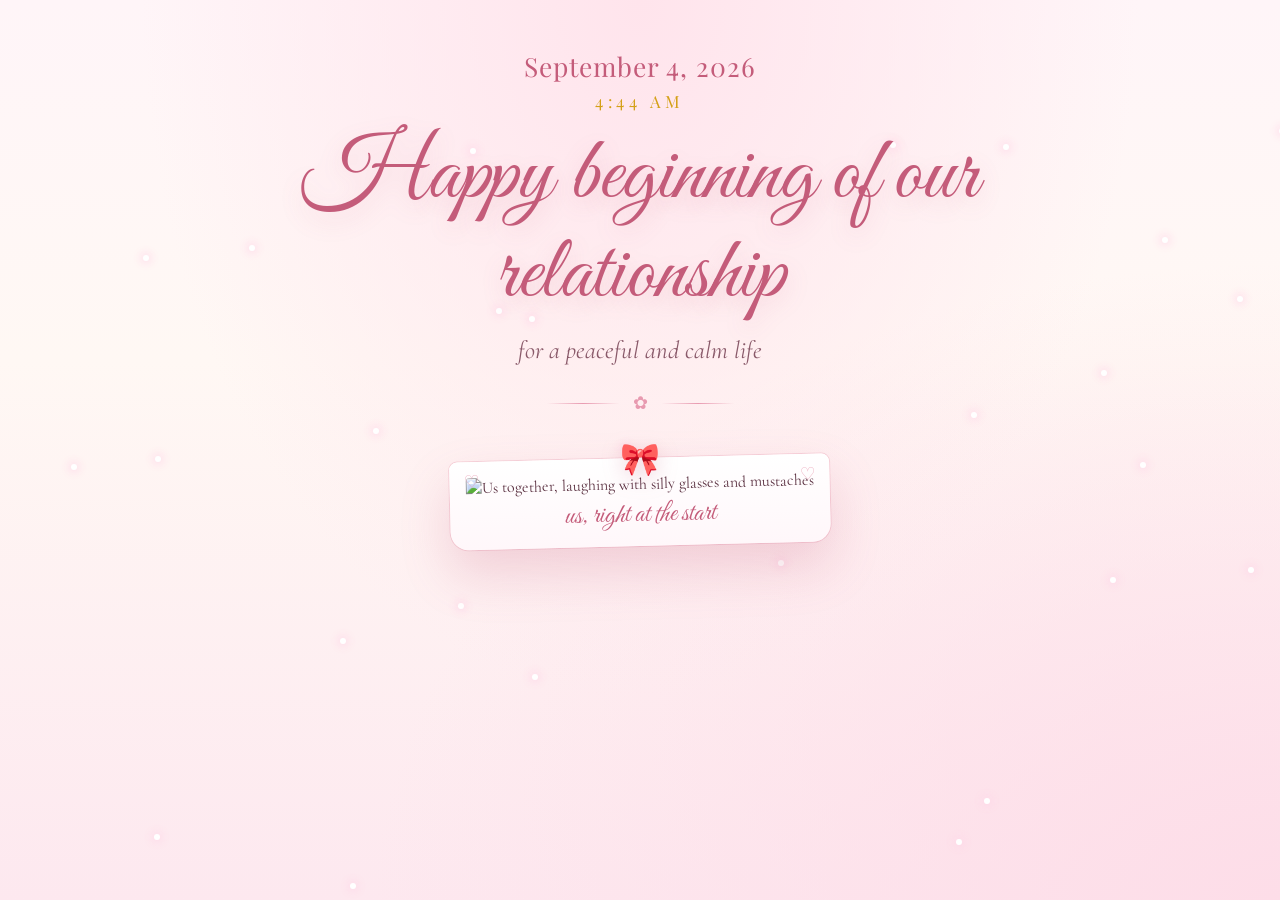
==== 444/index.html @ 32a015e6 "Add love page at /444" ====
<!DOCTYPE html>
<html lang="en">
  <head>
    <meta charset="UTF-8" />
    <meta name="viewport" content="width=device-width, initial-scale=1.0" />
    <title>Happy Beginning · September 4, 2026</title>
    <link rel="preconnect" href="https://fonts.googleapis.com" />
    <link rel="preconnect" href="https://fonts.gstatic.com" crossorigin />
    <link
      href="https://fonts.googleapis.com/css2?family=Cormorant+Garamond:ital,wght@0,400;0,500;0,600;1,400;1,500&family=Great+Vibes&family=Playfair+Display:ital,wght@0,500;0,600;1,500&display=swap"
      rel="stylesheet"
    />
    <style>
      :root {
        --blush: #f8cdd8;
        --rose: #e89ab0;
        --deep-rose: #c45c7a;
        --petal: #fff0f5;
        --cream: #fff8f4;
        --gold: #d4a017;
        --ink: #5a3040;
        --soft: #8a5a6a;
      }

      * {
        box-sizing: border-box;
        margin: 0;
        padding: 0;
      }

      html,
      body {
        min-height: 100%;
      }

      body {
        font-family: "Cormorant Garamond", Georgia, serif;
        color: var(--ink);
        background:
          radial-gradient(ellipse at top, #ffe4ec 0%, transparent 55%),
          radial-gradient(ellipse at bottom right, #fddde8 0%, transparent 50%),
          linear-gradient(180deg, #fff5f8 0%, var(--cream) 40%, #fde8ef 100%);
        overflow-x: hidden;
      }

      .petals,
      .sparkles {
        pointer-events: none;
        position: fixed;
        inset: 0;
        z-index: 0;
        overflow: hidden;
      }

      .petal {
        position: absolute;
        top: -40px;
        width: 14px;
        height: 18px;
        background: radial-gradient(circle at 30% 30%, #ffd6e3, #e89ab0);
        border-radius: 80% 0 80% 0;
        opacity: 0.7;
        animation: fall linear infinite;
      }

      .sparkle {
        position: absolute;
        width: 6px;
        height: 6px;
        background: #fff;
        border-radius: 50%;
        box-shadow: 0 0 8px 2px rgba(255, 214, 232, 0.9);
        animation: twinkle ease-in-out infinite;
      }

      @keyframes fall {
        0% {
          transform: translateY(0) rotate(0deg);
          opacity: 0;
        }
        10% {
          opacity: 0.75;
        }
        100% {
          transform: translateY(110vh) rotate(360deg);
          opacity: 0;
        }
      }

      @keyframes twinkle {
        0%,
        100% {
          opacity: 0.15;
          transform: scale(0.6);
        }
        50% {
          opacity: 1;
          transform: scale(1.3);
        }
      }

      .page {
        position: relative;
        z-index: 1;
        max-width: 920px;
        margin: 0 auto;
        padding: 48px 24px 80px;
        text-align: center;
      }

      .date-header {
        margin-bottom: 16px;
      }

      h1 {
        font-family: "Great Vibes", cursive;
        font-size: clamp(3.1rem, 8vw, 5.6rem);
        font-weight: 400;
        line-height: 1.1;
        color: var(--deep-rose);
        text-shadow: 0 8px 24px rgba(196, 92, 122, 0.18);
      }

      .subtitle {
        margin-top: 10px;
        font-size: clamp(1.2rem, 2.4vw, 1.55rem);
        font-style: italic;
        color: var(--soft);
      }

      .divider {
        display: flex;
        align-items: center;
        justify-content: center;
        gap: 14px;
        margin: 28px auto 36px;
        color: var(--rose);
        font-size: 1.1rem;
      }

      .divider span:first-child,
      .divider span:last-child {
        width: 72px;
        height: 1px;
        background: linear-gradient(90deg, transparent, var(--rose), transparent);
      }

      .frame-wrap {
        position: relative;
        display: inline-block;
        margin: 8px auto 36px;
      }

      .bow {
        position: absolute;
        top: -18px;
        left: 50%;
        transform: translateX(-50%);
        z-index: 3;
        font-size: 2rem;
        filter: drop-shadow(0 6px 10px rgba(196, 92, 122, 0.25));
      }

      .photo-frame {
        position: relative;
        padding: 16px 16px 52px;
        background: linear-gradient(180deg, #fff 0%, #fff7fa 100%);
        border-radius: 8px 8px 18px 18px;
        box-shadow:
          0 2px 0 rgba(255, 255, 255, 0.8) inset,
          0 24px 50px rgba(196, 92, 122, 0.22),
          0 0 0 1px rgba(232, 154, 176, 0.35);
        transform: rotate(-1.4deg);
        max-width: min(86vw, 420px);
      }

      .photo-frame::before,
      .photo-frame::after {
        content: "♡";
        position: absolute;
        color: var(--rose);
        font-size: 1.1rem;
        opacity: 0.8;
      }

      .photo-frame::before {
        top: 10px;
        left: 14px;
      }

      .photo-frame::after {
        top: 10px;
        right: 14px;
      }

      .photo-frame img {
        display: block;
        width: 100%;
        height: auto;
        border-radius: 4px;
        object-fit: cover;
      }

      .caption {
        position: absolute;
        left: 0;
        right: 0;
        bottom: 14px;
        font-family: "Great Vibes", cursive;
        font-size: 1.7rem;
        color: var(--deep-rose);
      }

      .date {
        font-family: "Playfair Display", serif;
        font-size: clamp(1.2rem, 2.8vw, 1.65rem);
        color: var(--deep-rose);
        letter-spacing: 0.04em;
      }

      .time {
        margin-top: 6px;
        font-size: 1.05rem;
        letter-spacing: 0.28em;
        text-transform: uppercase;
        color: var(--gold);
        font-family: "Playfair Display", serif;
      }

      @media (max-width: 640px) {
        .page {
          padding: 36px 16px 64px;
        }

        .photo-frame {
          transform: rotate(0);
          padding-bottom: 48px;
        }
      }
    </style>
  </head>
  <body>
    <div class="petals" aria-hidden="true"></div>
    <div class="sparkles" aria-hidden="true"></div>

    <main class="page">
      <div class="date-header">
        <p class="date">September 4, 2026</p>
        <p class="time">4:44 AM</p>
      </div>
      <h1>Happy beginning of our relationship</h1>
      <p class="subtitle">for a peaceful and calm life</p>

      <div class="divider" aria-hidden="true">
        <span></span>
        ✿
        <span></span>
      </div>

      <div class="frame-wrap">
        <div class="bow">🎀</div>
        <figure class="photo-frame">
          <img
            src="us.jpg"
            alt="Us together, laughing with silly glasses and mustaches"
          />
          <figcaption class="caption">us, right at the start</figcaption>
        </figure>
      </div>
    </main>

    <script>
      const petals = document.querySelector(".petals");
      const sparkles = document.querySelector(".sparkles");

      for (let i = 0; i < 22; i++) {
        const petal = document.createElement("span");
        petal.className = "petal";
        petal.style.left = Math.random() * 100 + "%";
        petal.style.animationDuration = 8 + Math.random() * 10 + "s";
        petal.style.animationDelay = Math.random() * 8 + "s";
        petal.style.transform = "scale(" + (0.6 + Math.random() * 0.8) + ")";
        petals.appendChild(petal);
      }

      for (let i = 0; i < 28; i++) {
        const sparkle = document.createElement("span");
        sparkle.className = "sparkle";
        sparkle.style.left = Math.random() * 100 + "%";
        sparkle.style.top = Math.random() * 100 + "%";
        sparkle.style.animationDuration = 1.8 + Math.random() * 2.4 + "s";
        sparkle.style.animationDelay = Math.random() * 3 + "s";
        sparkles.appendChild(sparkle);
      }
    </script>
  </body>
</html>
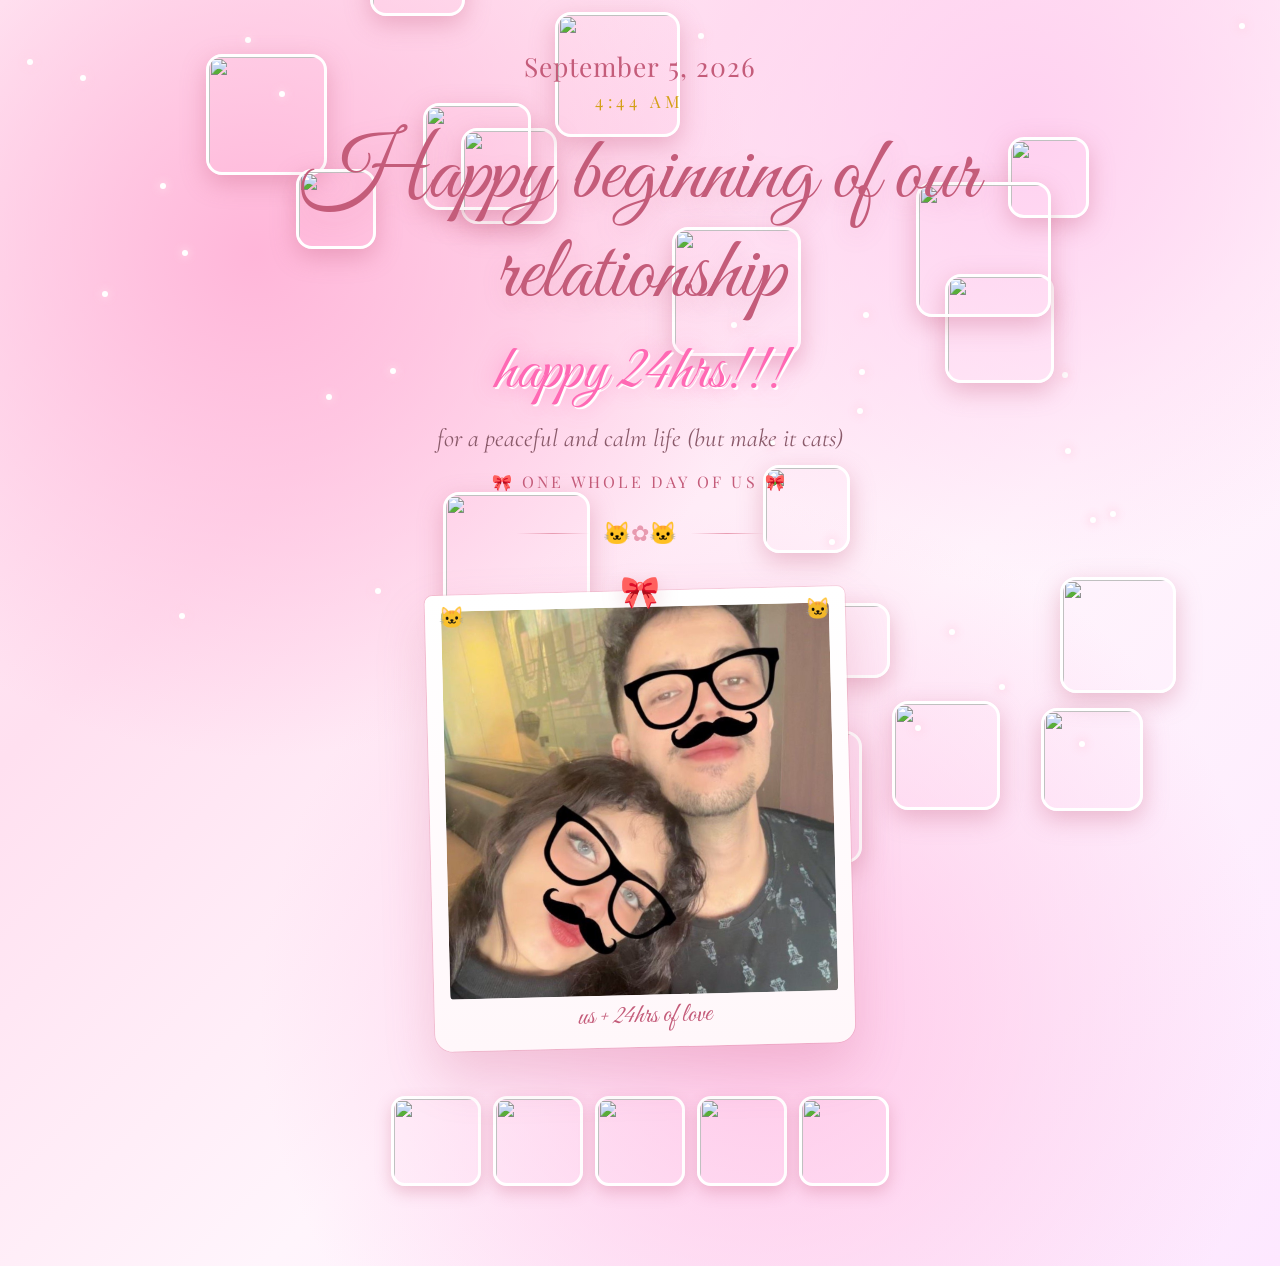
==== commit 3846a5db: "Chaotic cat party: happy 24hrs, Sept 5 4:44 AM" ====
--- a/444/index.html
+++ b/444/index.html
@@ -3,7 +3,7 @@
   <head>
     <meta charset="UTF-8" />
     <meta name="viewport" content="width=device-width, initial-scale=1.0" />
-    <title>Happy Beginning · September 4, 2026</title>
+    <title>happy 24hrs · September 5, 2026</title>
     <link rel="preconnect" href="https://fonts.googleapis.com" />
     <link rel="preconnect" href="https://fonts.gstatic.com" crossorigin />
     <link
@@ -15,11 +15,12 @@
         --blush: #f8cdd8;
         --rose: #e89ab0;
         --deep-rose: #c45c7a;
-        --petal: #fff0f5;
         --cream: #fff8f4;
         --gold: #d4a017;
         --ink: #5a3040;
         --soft: #8a5a6a;
+        --hot-pink: #ff69b4;
+        --lavender: #e6b8ff;
       }
 
       * {
@@ -37,19 +38,35 @@
         font-family: "Cormorant Garamond", Georgia, serif;
         color: var(--ink);
         background:
-          radial-gradient(ellipse at top, #ffe4ec 0%, transparent 55%),
-          radial-gradient(ellipse at bottom right, #fddde8 0%, transparent 50%),
-          linear-gradient(180deg, #fff5f8 0%, var(--cream) 40%, #fde8ef 100%);
+          radial-gradient(circle at 20% 20%, #ffb6d9 0%, transparent 35%),
+          radial-gradient(circle at 80% 10%, #ffd1f0 0%, transparent 30%),
+          radial-gradient(circle at 60% 80%, #ffc8e8 0%, transparent 40%),
+          linear-gradient(135deg, #fff0f8 0%, #ffe0f0 30%, #fff5fc 60%, #fde8ff 100%);
         overflow-x: hidden;
+        animation: bg-shift 4s ease-in-out infinite alternate;
+      }
+
+      @keyframes bg-shift {
+        0% {
+          filter: hue-rotate(0deg);
+        }
+        100% {
+          filter: hue-rotate(18deg);
+        }
       }
 
       .petals,
-      .sparkles {
+      .sparkles,
+      .cat-party {
         pointer-events: none;
         position: fixed;
         inset: 0;
         z-index: 0;
         overflow: hidden;
+      }
+
+      .cat-party {
+        z-index: 2;
       }
 
       .petal {
@@ -73,6 +90,15 @@
         animation: twinkle ease-in-out infinite;
       }
 
+      .cat-gif {
+        position: absolute;
+        border-radius: 16px;
+        box-shadow: 0 8px 24px rgba(196, 92, 122, 0.35);
+        border: 3px solid #fff;
+        object-fit: cover;
+        animation: cat-dance ease-in-out infinite;
+      }
+
       @keyframes fall {
         0% {
           transform: translateY(0) rotate(0deg);
@@ -99,9 +125,60 @@
         }
       }
 
+      @keyframes cat-dance {
+        0%,
+        100% {
+          transform: translateY(0) rotate(-8deg) scale(1);
+        }
+        25% {
+          transform: translateY(-18px) rotate(8deg) scale(1.08);
+        }
+        50% {
+          transform: translateY(6px) rotate(-12deg) scale(0.95);
+        }
+        75% {
+          transform: translateY(-10px) rotate(14deg) scale(1.05);
+        }
+      }
+
+      @keyframes wiggle {
+        0%,
+        100% {
+          transform: rotate(-2deg) scale(1);
+        }
+        50% {
+          transform: rotate(2deg) scale(1.03);
+        }
+      }
+
+      @keyframes bounce-text {
+        0%,
+        100% {
+          transform: translateY(0) scale(1);
+        }
+        50% {
+          transform: translateY(-6px) scale(1.04);
+        }
+      }
+
+      @keyframes rainbow {
+        0% {
+          color: #c45c7a;
+        }
+        33% {
+          color: #ff69b4;
+        }
+        66% {
+          color: #d4a017;
+        }
+        100% {
+          color: #c45c7a;
+        }
+      }
+
       .page {
         position: relative;
-        z-index: 1;
+        z-index: 3;
         max-width: 920px;
         margin: 0 auto;
         padding: 48px 24px 80px;
@@ -110,6 +187,7 @@
 
       .date-header {
         margin-bottom: 16px;
+        animation: wiggle 1.2s ease-in-out infinite;
       }
 
       h1 {
@@ -119,6 +197,16 @@
         line-height: 1.1;
         color: var(--deep-rose);
         text-shadow: 0 8px 24px rgba(196, 92, 122, 0.18);
+        animation: rainbow 2.5s linear infinite;
+      }
+
+      .happy-24 {
+        margin-top: 8px;
+        font-family: "Great Vibes", cursive;
+        font-size: clamp(2.4rem, 6vw, 4rem);
+        color: var(--hot-pink);
+        text-shadow: 2px 2px 0 #fff, 0 0 20px rgba(255, 105, 180, 0.6);
+        animation: bounce-text 0.8s ease-in-out infinite;
       }
 
       .subtitle {
@@ -126,6 +214,16 @@
         font-size: clamp(1.2rem, 2.4vw, 1.55rem);
         font-style: italic;
         color: var(--soft);
+      }
+
+      .chaos-banner {
+        margin: 18px auto 0;
+        font-family: "Playfair Display", serif;
+        font-size: 1rem;
+        letter-spacing: 0.2em;
+        text-transform: uppercase;
+        color: var(--deep-rose);
+        animation: wiggle 0.6s ease-in-out infinite;
       }
 
       .divider {
@@ -135,7 +233,8 @@
         gap: 14px;
         margin: 28px auto 36px;
         color: var(--rose);
-        font-size: 1.1rem;
+        font-size: 1.4rem;
+        animation: bounce-text 1s ease-in-out infinite;
       }
 
       .divider span:first-child,
@@ -149,6 +248,7 @@
         position: relative;
         display: inline-block;
         margin: 8px auto 36px;
+        animation: wiggle 2s ease-in-out infinite;
       }
 
       .bow {
@@ -159,6 +259,7 @@
         z-index: 3;
         font-size: 2rem;
         filter: drop-shadow(0 6px 10px rgba(196, 92, 122, 0.25));
+        animation: bounce-text 0.7s ease-in-out infinite;
       }
 
       .photo-frame {
@@ -176,11 +277,11 @@
 
       .photo-frame::before,
       .photo-frame::after {
-        content: "♡";
-        position: absolute;
-        color: var(--rose);
-        font-size: 1.1rem;
-        opacity: 0.8;
+        content: "🐱";
+        position: absolute;
+        font-size: 1.3rem;
+        opacity: 0.9;
+        animation: bounce-text 0.9s ease-in-out infinite;
       }
 
       .photo-frame::before {
@@ -227,6 +328,25 @@
         font-family: "Playfair Display", serif;
       }
 
+      .cat-row {
+        display: flex;
+        justify-content: center;
+        flex-wrap: wrap;
+        gap: 12px;
+        margin-top: 8px;
+        pointer-events: none;
+      }
+
+      .cat-row img {
+        width: 90px;
+        height: 90px;
+        border-radius: 14px;
+        border: 3px solid #fff;
+        box-shadow: 0 6px 16px rgba(196, 92, 122, 0.3);
+        object-fit: cover;
+        animation: cat-dance ease-in-out infinite;
+      }
+
       @media (max-width: 640px) {
         .page {
           padding: 36px 16px 64px;
@@ -235,6 +355,10 @@
         .photo-frame {
           transform: rotate(0);
           padding-bottom: 48px;
+        }
+
+        .cat-gif {
+          opacity: 0.85;
         }
       }
     </style>
@@ -242,18 +366,21 @@
   <body>
     <div class="petals" aria-hidden="true"></div>
     <div class="sparkles" aria-hidden="true"></div>
+    <div class="cat-party" aria-hidden="true" id="cat-party"></div>
 
     <main class="page">
       <div class="date-header">
-        <p class="date">September 4, 2026</p>
+        <p class="date">September 5, 2026</p>
         <p class="time">4:44 AM</p>
       </div>
       <h1>Happy beginning of our relationship</h1>
-      <p class="subtitle">for a peaceful and calm life</p>
+      <p class="happy-24">happy 24hrs!!!</p>
+      <p class="subtitle">for a peaceful and calm life (but make it cats)</p>
+      <p class="chaos-banner">🎀 one whole day of us 🎀</p>
 
       <div class="divider" aria-hidden="true">
         <span></span>
-        ✿
+        🐱✿🐱
         <span></span>
       </div>
 
@@ -264,14 +391,36 @@
             src="us.jpg"
             alt="Us together, laughing with silly glasses and mustaches"
           />
-          <figcaption class="caption">us, right at the start</figcaption>
+          <figcaption class="caption">us + 24hrs of love</figcaption>
         </figure>
+      </div>
+
+      <div class="cat-row" aria-hidden="true">
+        <img src="https://media.giphy.com/media/JIX9t2j0ZTNnf/giphy.gif" alt="" />
+        <img src="https://media.giphy.com/media/mlvseq9yvZhba/giphy.gif" alt="" />
+        <img src="https://media.giphy.com/media/MDyco4UQFTGT6jqT3L/giphy.gif" alt="" />
+        <img src="https://media.giphy.com/media/ICOgDSYK5E837zPKFi/giphy.gif" alt="" />
+        <img src="https://media.giphy.com/media/13CoXDiaCcGy65sqVA/giphy.gif" alt="" />
       </div>
     </main>
 
     <script>
       const petals = document.querySelector(".petals");
       const sparkles = document.querySelector(".sparkles");
+      const catParty = document.getElementById("cat-party");
+
+      const catGifs = [
+        "https://media.giphy.com/media/JIX9t2j0ZTNnf/giphy.gif",
+        "https://media.giphy.com/media/mlvseq9yvZhba/giphy.gif",
+        "https://media.giphy.com/media/MDyco4UQFTGT6jqT3L/giphy.gif",
+        "https://media.giphy.com/media/ICOgDSYK5E837zPKFi/giphy.gif",
+        "https://media.giphy.com/media/13CoXDiaCcGy65sqVA/giphy.gif",
+        "https://media.giphy.com/media/5xaocFGfF4PNjyD3Luf/giphy.gif",
+        "https://media.giphy.com/media/GeimqsHUFWMiFqy1f4/giphy.gif",
+        "https://media.giphy.com/media/3o7btPCcdNniyf0ArS/giphy.gif",
+        "https://media.giphy.com/media/4xpB3eE00FfBm/giphy.gif",
+        "https://media.giphy.com/media/11sBL6PtsDJrOM/giphy.gif",
+      ];
 
       for (let i = 0; i < 22; i++) {
         const petal = document.createElement("span");
@@ -292,6 +441,36 @@
         sparkle.style.animationDelay = Math.random() * 3 + "s";
         sparkles.appendChild(sparkle);
       }
+
+      for (let i = 0; i < 18; i++) {
+        const cat = document.createElement("img");
+        cat.className = "cat-gif";
+        cat.src = catGifs[i % catGifs.length];
+        cat.alt = "";
+        const size = 70 + Math.random() * 90;
+        cat.style.width = size + "px";
+        cat.style.height = size + "px";
+        cat.style.left = Math.random() * 92 + "%";
+        cat.style.top = Math.random() * 88 + "%";
+        cat.style.animationDuration = 0.7 + Math.random() * 1.4 + "s";
+        cat.style.animationDelay = Math.random() * 2 + "s";
+        catParty.appendChild(cat);
+      }
+
+      setInterval(() => {
+        const cat = document.createElement("img");
+        cat.className = "cat-gif";
+        cat.src = catGifs[Math.floor(Math.random() * catGifs.length)];
+        cat.alt = "";
+        const size = 60 + Math.random() * 80;
+        cat.style.width = size + "px";
+        cat.style.height = size + "px";
+        cat.style.left = Math.random() * 100 + "%";
+        cat.style.top = "-80px";
+        cat.style.animationDuration = 0.8 + Math.random() * 1.2 + "s";
+        catParty.appendChild(cat);
+        setTimeout(() => cat.remove(), 6000);
+      }, 1200);
     </script>
   </body>
 </html>
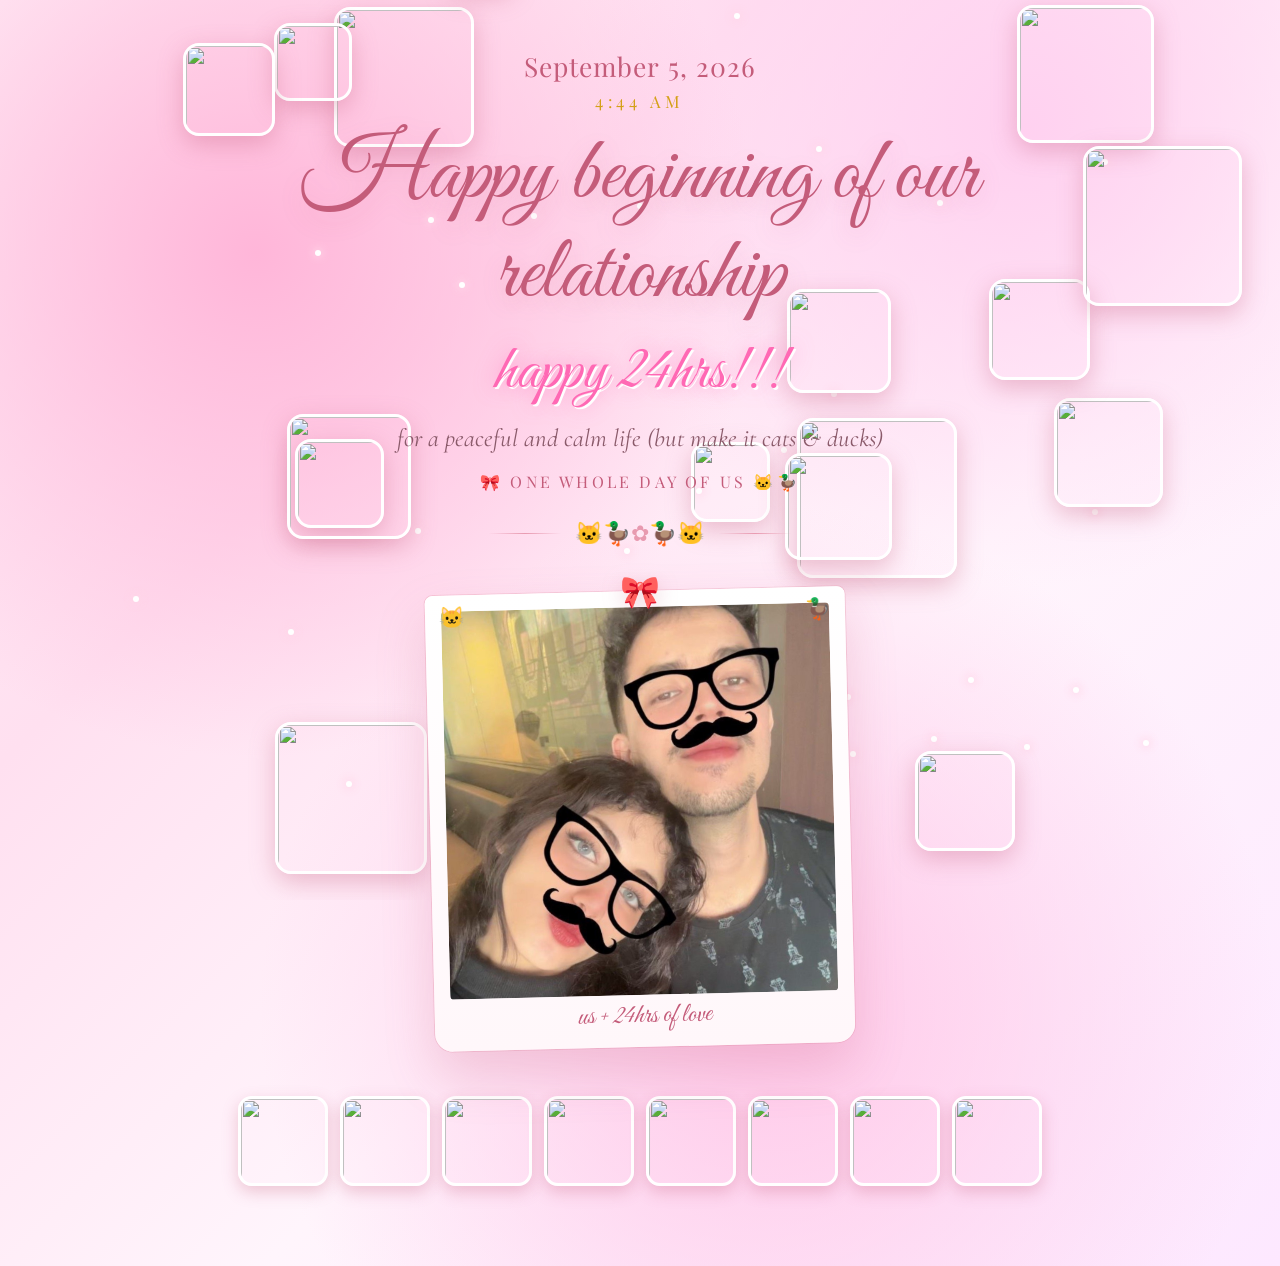
==== commit 5d24311a: "Fix stickers: use working cat and duck gifs" ====
--- a/444/index.html
+++ b/444/index.html
@@ -290,6 +290,7 @@
       }
 
       .photo-frame::after {
+        content: "🦆";
         top: 10px;
         right: 14px;
       }
@@ -375,12 +376,12 @@
       </div>
       <h1>Happy beginning of our relationship</h1>
       <p class="happy-24">happy 24hrs!!!</p>
-      <p class="subtitle">for a peaceful and calm life (but make it cats)</p>
-      <p class="chaos-banner">🎀 one whole day of us 🎀</p>
+      <p class="subtitle">for a peaceful and calm life (but make it cats & ducks)</p>
+      <p class="chaos-banner">🎀 one whole day of us 🐱🦆</p>
 
       <div class="divider" aria-hidden="true">
         <span></span>
-        🐱✿🐱
+        🐱🦆✿🦆🐱
         <span></span>
       </div>
 
@@ -395,13 +396,7 @@
         </figure>
       </div>
 
-      <div class="cat-row" aria-hidden="true">
-        <img src="https://media.giphy.com/media/JIX9t2j0ZTNnf/giphy.gif" alt="" />
-        <img src="https://media.giphy.com/media/mlvseq9yvZhba/giphy.gif" alt="" />
-        <img src="https://media.giphy.com/media/MDyco4UQFTGT6jqT3L/giphy.gif" alt="" />
-        <img src="https://media.giphy.com/media/ICOgDSYK5E837zPKFi/giphy.gif" alt="" />
-        <img src="https://media.giphy.com/media/13CoXDiaCcGy65sqVA/giphy.gif" alt="" />
-      </div>
+      <div class="cat-row" aria-hidden="true" id="sticker-row"></div>
     </main>
 
     <script>
@@ -409,18 +404,46 @@
       const sparkles = document.querySelector(".sparkles");
       const catParty = document.getElementById("cat-party");
 
-      const catGifs = [
-        "https://media.giphy.com/media/JIX9t2j0ZTNnf/giphy.gif",
-        "https://media.giphy.com/media/mlvseq9yvZhba/giphy.gif",
-        "https://media.giphy.com/media/MDyco4UQFTGT6jqT3L/giphy.gif",
-        "https://media.giphy.com/media/ICOgDSYK5E837zPKFi/giphy.gif",
-        "https://media.giphy.com/media/13CoXDiaCcGy65sqVA/giphy.gif",
-        "https://media.giphy.com/media/5xaocFGfF4PNjyD3Luf/giphy.gif",
-        "https://media.giphy.com/media/GeimqsHUFWMiFqy1f4/giphy.gif",
-        "https://media.giphy.com/media/3o7btPCcdNniyf0ArS/giphy.gif",
-        "https://media.giphy.com/media/4xpB3eE00FfBm/giphy.gif",
-        "https://media.giphy.com/media/11sBL6PtsDJrOM/giphy.gif",
+      const catStickers = [
+        "https://media.giphy.com/media/v1.Y2lkPTc5MGI3NjExb3UzbmU0NjgwaTB0d2d3N3E4aHd1NTBzbW8zeWtlZmhmNXNwdWlheCZlcD12MV9naWZzX3NlYXJjaCZjdD1n/J8pIanYqwfgZulHkiA/giphy.gif",
+        "https://media.giphy.com/media/v1.Y2lkPTc5MGI3NjExb3UzbmU0NjgwaTB0d2d3N3E4aHd1NTBzbW8zeWtlZmhmNXNwdWlheCZlcD12MV9naWZzX3NlYXJjaCZjdD1n/xcIlI0798VgnPYUQwj/giphy.gif",
+        "https://media.giphy.com/media/v1.Y2lkPTc5MGI3NjExb3UzbmU0NjgwaTB0d2d3N3E4aHd1NTBzbW8zeWtlZmhmNXNwdWlheCZlcD12MV9naWZzX3NlYXJjaCZjdD1n/uN8sSLW5BLRG03nGUj/giphy.gif",
+        "https://media.giphy.com/media/v1.Y2lkPTc5MGI3NjExb3UzbmU0NjgwaTB0d2d3N3E4aHd1NTBzbW8zeWtlZmhmNXNwdWlheCZlcD12MV9naWZzX3NlYXJjaCZjdD1n/pV0RpkmUZ5UB2/giphy.gif",
+        "https://media.giphy.com/media/v1.Y2lkPTc5MGI3NjExb3UzbmU0NjgwaTB0d2d3N3E4aHd1NTBzbW8zeWtlZmhmNXNwdWlheCZlcD12MV9naWZzX3NlYXJjaCZjdD1n/iY25xIloX4bkwhcJJG/giphy.gif",
+        "https://media.giphy.com/media/v1.Y2lkPTc5MGI3NjExb3UzbmU0NjgwaTB0d2d3N3E4aHd1NTBzbW8zeWtlZmhmNXNwdWlheCZlcD12MV9naWZzX3NlYXJjaCZjdD1n/FBTJHH4G7ols5Hj22D/giphy.gif",
+        "https://media.giphy.com/media/v1.Y2lkPTc5MGI3NjExb3UzbmU0NjgwaTB0d2d3N3E4aHd1NTBzbW8zeWtlZmhmNXNwdWlheCZlcD12MV9naWZzX3NlYXJjaCZjdD1n/PGT5EHSnwpNaD2WtaR/giphy.gif",
+        "https://media.giphy.com/media/v1.Y2lkPTc5MGI3NjExb3UzbmU0NjgwaTB0d2d3N3E4aHd1NTBzbW8zeWtlZmhmNXNwdWlheCZlcD12MV9naWZzX3NlYXJjaCZjdD1n/HsT6Y6dHDJXg67RA8A/giphy.gif",
+        "https://media.giphy.com/media/v1.Y2lkPTc5MGI3NjExb3UzbmU0NjgwaTB0d2d3N3E4aHd1NTBzbW8zeWtlZmhmNXNwdWlheCZlcD12MV9naWZzX3NlYXJjaCZjdD1n/8jVNLzFZ1JBcYBeOr0/giphy.gif",
+        "https://media.giphy.com/media/v1.Y2lkPTc5MGI3NjExb3UzbmU0NjgwaTB0d2d3N3E4aHd1NTBzbW8zeWtlZmhmNXNwdWlheCZlcD12MV9naWZzX3NlYXJjaCZjdD1n/kvrvnB158J4fm/giphy.gif",
+        "https://media.giphy.com/media/v1.Y2lkPTc5MGI3NjExb3UzbmU0NjgwaTB0d2d3N3E4aHd1NTBzbW8zeWtlZmhmNXNwdWlheCZlcD12MV9naWZzX3NlYXJjaCZjdD1n/6gSoPdYNSLILASEykJ/giphy.gif",
+        "https://media.giphy.com/media/v1.Y2lkPTc5MGI3NjExMjNoMTVhNmZsZzNlNXUzdWlhajB1aG5yZHdweXc2cHc2b3l6YXZ1NyZlcD12MV9naWZzX3NlYXJjaCZjdD1n/msBAKoAHINITC/giphy.gif",
       ];
+
+      const duckStickers = [
+        "https://media.giphy.com/media/v1.Y2lkPTc5MGI3NjExMjNoMTVhNmZsZzNlNXUzdWlhajB1aG5yZHdweXc2cHc2b3l6YXZ1NyZlcD12MV9naWZzX3NlYXJjaCZjdD1n/8Bkqq19phBmRsZEVks/giphy.gif",
+        "https://media.giphy.com/media/v1.Y2lkPTc5MGI3NjExMjNoMTVhNmZsZzNlNXUzdWlhajB1aG5yZHdweXc2cHc2b3l6YXZ1NyZlcD12MV9naWZzX3NlYXJjaCZjdD1n/KY5itWvIINKs8/giphy.gif",
+        "https://media.giphy.com/media/v1.Y2lkPTc5MGI3NjExMjNoMTVhNmZsZzNlNXUzdWlhajB1aG5yZHdweXc2cHc2b3l6YXZ1NyZlcD12MV9naWZzX3NlYXJjaCZjdD1n/6N5xYcINzjEg8/giphy.gif",
+        "https://media.giphy.com/media/v1.Y2lkPTc5MGI3NjExMjNoMTVhNmZsZzNlNXUzdWlhajB1aG5yZHdweXc2cHc2b3l6YXZ1NyZlcD12MV9naWZzX3NlYXJjaCZjdD1n/q7N5ibuu03RciLizGw/giphy.gif",
+        "https://media.giphy.com/media/v1.Y2lkPTc5MGI3NjExMjNoMTVhNmZsZzNlNXUzdWlhajB1aG5yZHdweXc2cHc2b3l6YXZ1NyZlcD12MV9naWZzX3NlYXJjaCZjdD1n/8cErh1JVriXOWlspLs/giphy.gif",
+        "https://media.giphy.com/media/v1.Y2lkPWVjZjA1ZTQ3djVkOWU3YmNtdHptcXo2MHhwdGltY3NobHg1b2E1cXgwd2xvYXp5aiZlcD12MV9naWZzX3NlYXJjaCZjdD1n/4ktDZ7RX9as4Shmrr6/giphy.gif",
+        "https://media.giphy.com/media/v1.Y2lkPWVjZjA1ZTQ3djVkOWU3YmNtdHptcXo2MHhwdGltY3NobHg1b2E1cXgwd2xvYXp5aiZlcD12MV9naWZzX3NlYXJjaCZjdD1n/DtJAgycIRLK80/giphy.gif",
+      ];
+
+      const stickers = [];
+      const maxLen = Math.max(catStickers.length, duckStickers.length);
+      for (let i = 0; i < maxLen; i++) {
+        if (catStickers[i]) stickers.push(catStickers[i]);
+        if (duckStickers[i]) stickers.push(duckStickers[i]);
+      }
+
+      const stickerRow = document.getElementById("sticker-row");
+      stickers.slice(0, 8).forEach((src, i) => {
+        const img = document.createElement("img");
+        img.src = src;
+        img.alt = "";
+        img.style.animationDelay = i * 0.15 + "s";
+        stickerRow.appendChild(img);
+      });
 
       for (let i = 0; i < 22; i++) {
         const petal = document.createElement("span");
@@ -445,7 +468,7 @@
       for (let i = 0; i < 18; i++) {
         const cat = document.createElement("img");
         cat.className = "cat-gif";
-        cat.src = catGifs[i % catGifs.length];
+        cat.src = stickers[i % stickers.length];
         cat.alt = "";
         const size = 70 + Math.random() * 90;
         cat.style.width = size + "px";
@@ -460,7 +483,7 @@
       setInterval(() => {
         const cat = document.createElement("img");
         cat.className = "cat-gif";
-        cat.src = catGifs[Math.floor(Math.random() * catGifs.length)];
+        cat.src = stickers[Math.floor(Math.random() * stickers.length)];
         cat.alt = "";
         const size = 60 + Math.random() * 80;
         cat.style.width = size + "px";
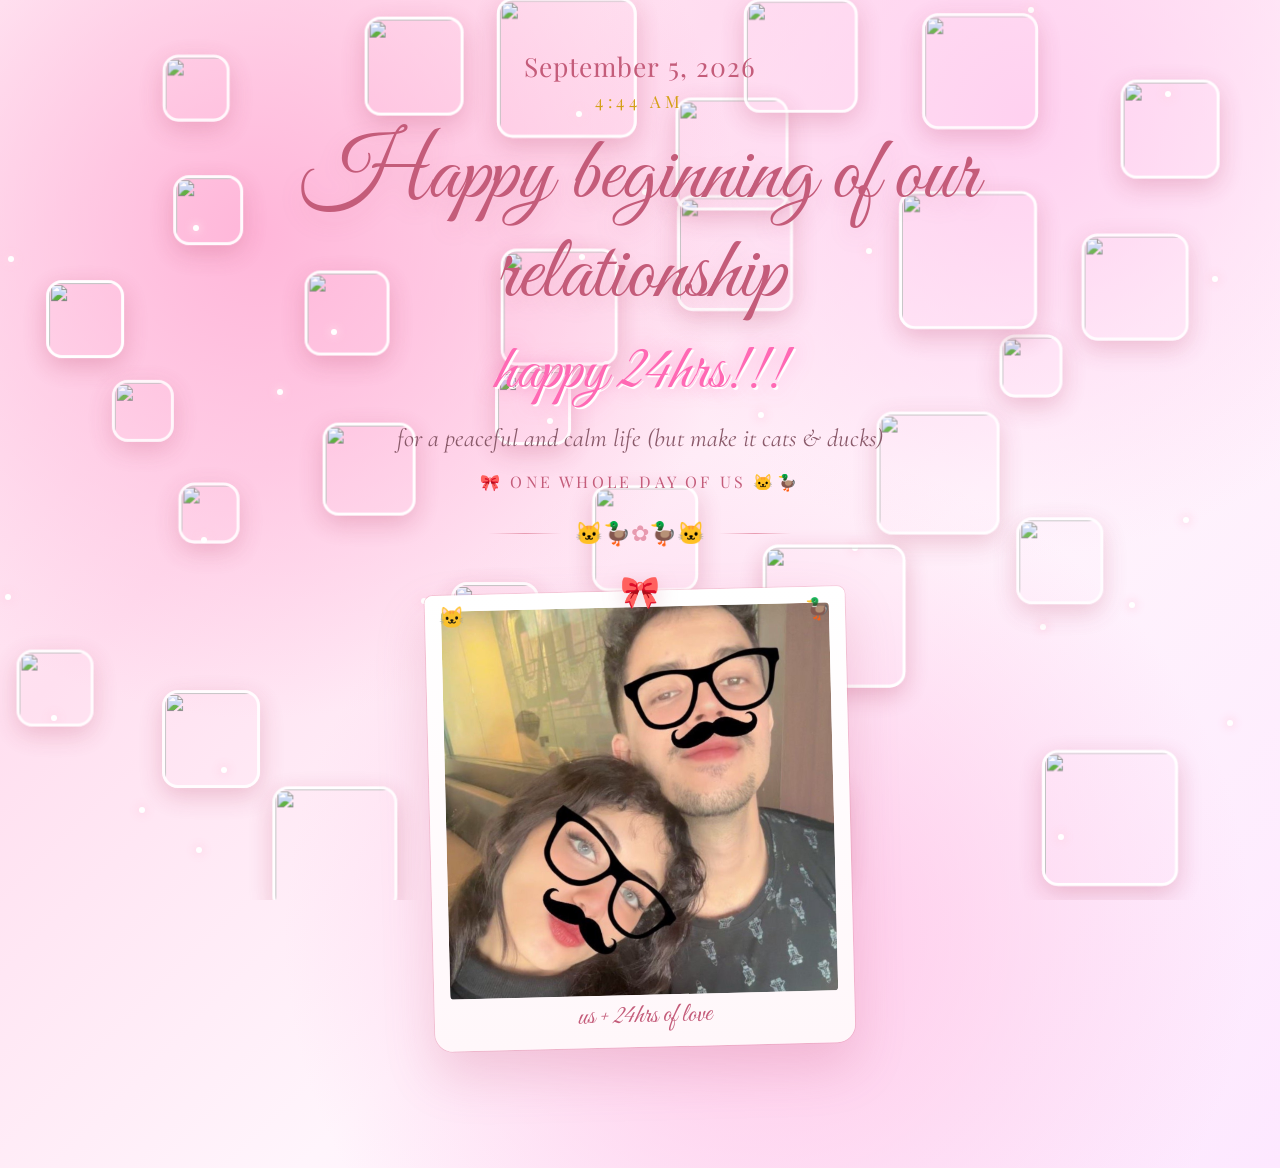
==== commit 3d577c20: "Scatter cat and duck stickers all over the page" ====
--- a/444/index.html
+++ b/444/index.html
@@ -96,7 +96,26 @@
         box-shadow: 0 8px 24px rgba(196, 92, 122, 0.35);
         border: 3px solid #fff;
         object-fit: cover;
+        pointer-events: none;
+        transform: translate(-50%, -50%);
         animation: cat-dance ease-in-out infinite;
+        will-change: transform;
+      }
+
+      .cat-gif.drift-a {
+        animation: drift-a linear infinite;
+      }
+
+      .cat-gif.drift-b {
+        animation: drift-b linear infinite;
+      }
+
+      .cat-gif.drift-c {
+        animation: drift-c ease-in-out infinite;
+      }
+
+      .cat-gif.pop-in {
+        animation: pop-in 0.5s ease-out, cat-dance ease-in-out 0.9s infinite 0.5s;
       }
 
       @keyframes fall {
@@ -128,16 +147,70 @@
       @keyframes cat-dance {
         0%,
         100% {
-          transform: translateY(0) rotate(-8deg) scale(1);
+          transform: translate(-50%, -50%) rotate(-12deg) scale(1);
         }
         25% {
-          transform: translateY(-18px) rotate(8deg) scale(1.08);
+          transform: translate(-50%, -58%) rotate(10deg) scale(1.08);
         }
         50% {
-          transform: translateY(6px) rotate(-12deg) scale(0.95);
+          transform: translate(-50%, -44%) rotate(-14deg) scale(0.94);
         }
         75% {
-          transform: translateY(-10px) rotate(14deg) scale(1.05);
+          transform: translate(-50%, -54%) rotate(16deg) scale(1.06);
+        }
+      }
+
+      @keyframes drift-a {
+        0% {
+          transform: translate(-50%, -50%) rotate(0deg);
+        }
+        25% {
+          transform: translate(calc(-50% + 28px), calc(-50% - 22px)) rotate(8deg);
+        }
+        50% {
+          transform: translate(calc(-50% - 18px), calc(-50% + 16px)) rotate(-10deg);
+        }
+        75% {
+          transform: translate(calc(-50% + 12px), calc(-50% + 26px)) rotate(6deg);
+        }
+        100% {
+          transform: translate(-50%, -50%) rotate(0deg);
+        }
+      }
+
+      @keyframes drift-b {
+        0% {
+          transform: translate(-50%, -50%) rotate(-6deg) scale(1);
+        }
+        33% {
+          transform: translate(calc(-50% - 34px), calc(-50% - 12px)) rotate(12deg) scale(1.05);
+        }
+        66% {
+          transform: translate(calc(-50% + 24px), calc(-50% + 20px)) rotate(-14deg) scale(0.96);
+        }
+        100% {
+          transform: translate(-50%, -50%) rotate(-6deg) scale(1);
+        }
+      }
+
+      @keyframes drift-c {
+        0%,
+        100% {
+          transform: translate(-50%, -50%) rotate(8deg);
+        }
+        50% {
+          transform: translate(calc(-50% + 20px), calc(-50% - 30px)) rotate(-12deg);
+        }
+      }
+
+      @keyframes pop-in {
+        0% {
+          opacity: 0;
+          transform: translate(-50%, -50%) scale(0.2) rotate(-30deg);
+        }
+        100% {
+          opacity: 1;
+          transform: translate(-50%, -50%) scale(1) rotate(0deg);
         }
       }
 
@@ -330,22 +403,7 @@
       }
 
       .cat-row {
-        display: flex;
-        justify-content: center;
-        flex-wrap: wrap;
-        gap: 12px;
-        margin-top: 8px;
-        pointer-events: none;
-      }
-
-      .cat-row img {
-        width: 90px;
-        height: 90px;
-        border-radius: 14px;
-        border: 3px solid #fff;
-        box-shadow: 0 6px 16px rgba(196, 92, 122, 0.3);
-        object-fit: cover;
-        animation: cat-dance ease-in-out infinite;
+        display: none;
       }
 
       @media (max-width: 640px) {
@@ -436,14 +494,105 @@
         if (duckStickers[i]) stickers.push(duckStickers[i]);
       }
 
-      const stickerRow = document.getElementById("sticker-row");
-      stickers.slice(0, 8).forEach((src, i) => {
+      const placed = [];
+      const driftClasses = ["drift-a", "drift-b", "drift-c", ""];
+      const minGap = 11;
+
+      function tooClose(left, top) {
+        return placed.some((p) => {
+          const dx = left - p.left;
+          const dy = top - p.top;
+          return Math.sqrt(dx * dx + dy * dy) < minGap;
+        });
+      }
+
+      function randomSpot() {
+        let left = 8 + Math.random() * 84;
+        let top = 6 + Math.random() * 88;
+        let tries = 0;
+        while (tooClose(left, top) && tries < 40) {
+          left = 4 + Math.random() * 92;
+          top = 4 + Math.random() * 92;
+          tries++;
+        }
+        placed.push({ left, top });
+        return { left, top };
+      }
+
+      function addSticker(src, options = {}) {
         const img = document.createElement("img");
+        img.className = "cat-gif";
         img.src = src;
         img.alt = "";
-        img.style.animationDelay = i * 0.15 + "s";
-        stickerRow.appendChild(img);
-      });
+
+        const size = options.size || 55 + Math.random() * 95;
+        const { left, top } = options.position || randomSpot();
+
+        img.style.width = size + "px";
+        img.style.height = size + "px";
+        img.style.left = left + "%";
+        img.style.top = top + "%";
+        img.style.zIndex = String(1 + Math.floor(Math.random() * 4));
+        img.style.opacity = String(0.82 + Math.random() * 0.18);
+        img.style.animationDuration =
+          (0.6 + Math.random() * 1.6) + "s, " + (2.8 + Math.random() * 4.5) + "s";
+        img.style.animationDelay = Math.random() * 2.5 + "s";
+
+        const drift = driftClasses[Math.floor(Math.random() * driftClasses.length)];
+        if (drift) img.classList.add(drift);
+        if (options.popIn) img.classList.add("pop-in");
+
+        catParty.appendChild(img);
+        return img;
+      }
+
+      for (let i = 0; i < 28; i++) {
+        addSticker(stickers[i % stickers.length]);
+      }
+
+      function spawnFromEdge() {
+        const edge = Math.floor(Math.random() * 4);
+        let left;
+        let top;
+
+        if (edge === 0) {
+          left = 2 + Math.random() * 96;
+          top = -4 - Math.random() * 8;
+        } else if (edge === 1) {
+          left = 102 + Math.random() * 8;
+          top = 8 + Math.random() * 84;
+        } else if (edge === 2) {
+          left = 2 + Math.random() * 96;
+          top = 104 + Math.random() * 8;
+        } else {
+          left = -8 - Math.random() * 8;
+          top = 8 + Math.random() * 84;
+        }
+
+        const img = addSticker(stickers[Math.floor(Math.random() * stickers.length)], {
+          size: 50 + Math.random() * 75,
+          position: { left, top },
+          popIn: true,
+        });
+
+        const target = randomSpot();
+        img.style.transition = "left 2.8s ease-out, top 2.8s ease-out, opacity 0.4s ease";
+        requestAnimationFrame(() => {
+          img.style.left = target.left + "%";
+          img.style.top = target.top + "%";
+        });
+
+        setTimeout(() => {
+          img.style.transition = "";
+          setTimeout(() => img.remove(), 5000 + Math.random() * 4000);
+        }, 3000);
+      }
+
+      function scheduleSpawn() {
+        spawnFromEdge();
+        setTimeout(scheduleSpawn, 900 + Math.random() * 700);
+      }
+      scheduleSpawn();
 
       for (let i = 0; i < 22; i++) {
         const petal = document.createElement("span");
@@ -464,36 +613,6 @@
         sparkle.style.animationDelay = Math.random() * 3 + "s";
         sparkles.appendChild(sparkle);
       }
-
-      for (let i = 0; i < 18; i++) {
-        const cat = document.createElement("img");
-        cat.className = "cat-gif";
-        cat.src = stickers[i % stickers.length];
-        cat.alt = "";
-        const size = 70 + Math.random() * 90;
-        cat.style.width = size + "px";
-        cat.style.height = size + "px";
-        cat.style.left = Math.random() * 92 + "%";
-        cat.style.top = Math.random() * 88 + "%";
-        cat.style.animationDuration = 0.7 + Math.random() * 1.4 + "s";
-        cat.style.animationDelay = Math.random() * 2 + "s";
-        catParty.appendChild(cat);
-      }
-
-      setInterval(() => {
-        const cat = document.createElement("img");
-        cat.className = "cat-gif";
-        cat.src = stickers[Math.floor(Math.random() * stickers.length)];
-        cat.alt = "";
-        const size = 60 + Math.random() * 80;
-        cat.style.width = size + "px";
-        cat.style.height = size + "px";
-        cat.style.left = Math.random() * 100 + "%";
-        cat.style.top = "-80px";
-        cat.style.animationDuration = 0.8 + Math.random() * 1.2 + "s";
-        catParty.appendChild(cat);
-        setTimeout(() => cat.remove(), 6000);
-      }, 1200);
     </script>
   </body>
 </html>
